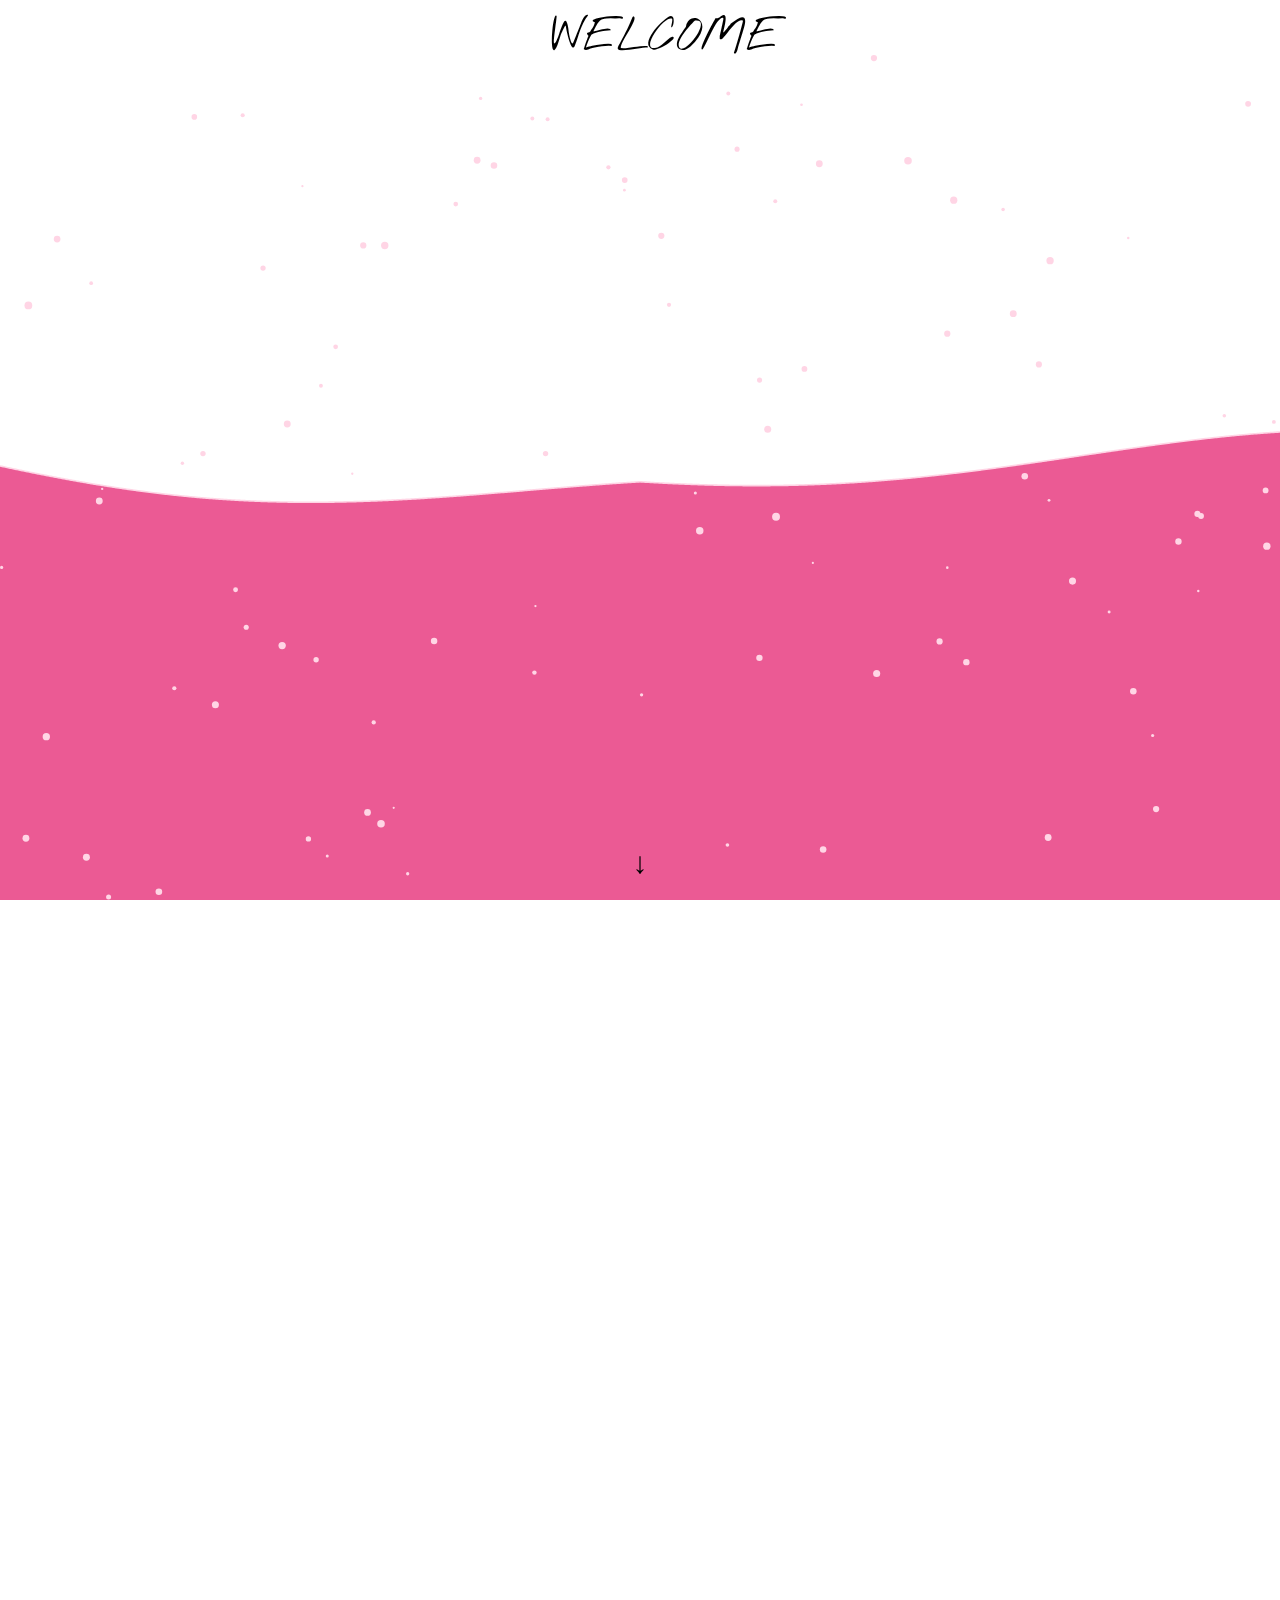
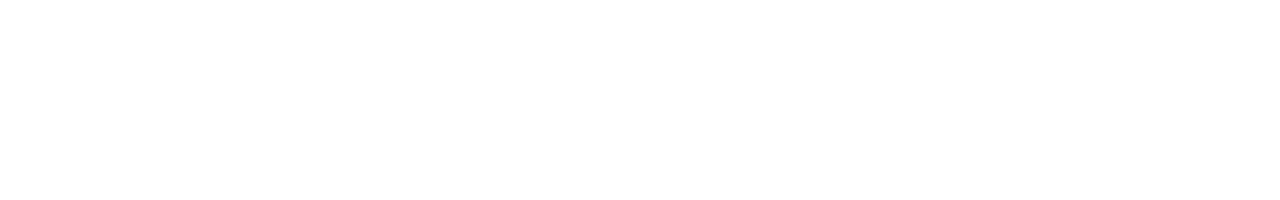
==== ываыа.html @ b16f65f5 "initial commit" ====
<!DOCTYPE html>
<html lang="ru">
<head>
  <meta charset="UTF-8">
  <meta name="viewport" content="width=device-width, initial-scale=1.0">
  <title>Главная страница</title>
  <link href="https://fonts.googleapis.com/css2?family=Nothing+You+Could+Do&display=swap" rel="stylesheet">
  <style>
    html, body {
      scroll-snap-type: y mandatory;
      overflow-y: scroll;
      height: 100vh;
      margin: 0;
    }



    .page {
      scroll-snap-align: start;
      height: 100vh;
      display: flex;
      justify-content: center;
      align-items: center;
      flex-direction: column;
    }

    #page2 {
      background: #D5E5FF;
    }

    .welcome-text {
    position: relative;
    font-family: 'Nothing You Could Do', cursive;
    font-size: 46px;
    text-align: center;
    top: 37px;
    left: 2%;
}

    .scroll-down {
      position: fixed;
      bottom: 20px;
      left: 50%;
      transform: translateX(-50%);
      font-size: 30px;
      cursor: pointer;
      animation: bounce 1.5s infinite;
    }

    @keyframes bounce {
      0%, 100% {
        transform: translateX(-50%) translateY(0);
      }
      50% {
        transform: translateX(-50%) translateY(-10px);
      }
    }
  </style>
</head>
<body>
  <div class="page" id="page1">
    <div class="welcome-text">WELCOME</div>
    <canvas id="waveCanvas"></canvas>
    <div class="scroll-down" onclick="scrollDown()">&#x2193;</div>
  </div>

  <div class="page" id="page2">
    <h1>Вторая страница</h1>
  </div>

  <script>

const canvas = document.getElementById('waveCanvas');
    const ctx = canvas.getContext('2d');

    let waveColor1 = '#FFD5E5'; // Первый цвет волны
    let waveColor2 = '#FFD5E5'; // Второй цвет волны
    let waveFrequency = 0.004; // Частота волны
    let wavePhase = 0; // Фаза волны (для анимации)
    let waveSpeed = 0.007; // Скорость движения волны
    let direction = 0.2; // Направление движения (1 - вправо, -1 - влево)
    
    function resizeCanvas() {
      canvasWidth = window.innerWidth;
      canvasHeight = window.innerHeight; // Волна занимает всю высоту экрана
      canvas.width = canvasWidth;
      canvas.height = canvasHeight;
    }

    function drawWave() {
      ctx.clearRect(0, 0, canvasWidth, canvasHeight);

      // Рисуем первую часть волны (градиент)
      ctx.beginPath();
      ctx.moveTo(0, canvasHeight / 2);

      for (let x = 0; x <= canvasWidth; x++) {
        let amplitude = Math.abs(canvasWidth / 2 - x) / (canvasWidth / 2) * 50; // Максимальная амплитуда — 50
        let y = (canvasHeight / 2) + Math.sin(x * waveFrequency + wavePhase) * amplitude;
        ctx.lineTo(x, y);
      }

      ctx.lineTo(canvasWidth, canvasHeight); // Линия вниз до нижнего края
      ctx.lineTo(0, canvasHeight);          // Линия влево по нижнему краю
      ctx.closePath();

      let gradient = ctx.createLinearGradient(0, canvasHeight / 2, 0, canvasHeight);
      gradient.addColorStop(0, waveColor1);
      gradient.addColorStop(1, waveColor2);

      ctx.fillStyle = gradient;
      ctx.fill();

      // Рисуем черную полосу
      ctx.beginPath();
      ctx.moveTo(0, canvasHeight / 2);

      for (let x = 0; x <= canvasWidth; x++) {
        let amplitude = Math.abs(canvasWidth / 2 - x) / (canvasWidth / 2) * 50;
        let y =
          (canvasHeight / 2) +
          Math.sin(x * waveFrequency + wavePhase) * amplitude;

        let stripeWidth = Math.max(1, Math.abs(Math.sin(wavePhase)) * 5); // Ширина полосы от 1 до 5 пикселей
        ctx.lineTo(x, y + stripeWidth); // Смещаем линию вниз на ширину полосы
      }

      ctx.lineTo(canvasWidth, canvasHeight); 
      ctx.lineTo(0, canvasHeight); 
      ctx.closePath();

      ctx.fillStyle = '#EB5A94';
      ctx.fill();

      // Изменяем фазу для анимации (только влево)
      wavePhase -= waveSpeed; // Движение только влево

      if (wavePhase < -Math.PI * 2) {
        wavePhase += Math.PI * 2; // Сброс фазы для цикличности
      }
    }

    // Настройки звёзд
const stars = [];
const starCount = 100; // Количество звёзд

function createStars() {
  for (let i = 0; i < starCount; i++) {
    stars.push({
      x: Math.random() * canvas.width,
      y: Math.random() * canvas.height,
      size: Math.random() * 3 + 1, // Размер звезды от 1 до 4
      speed: Math.random() * (2 - 1) + 1 // Скорость падения от 1 до 2
    });
  }
}
function drawStars() {
  ctx.fillStyle = '#FFD5E5'; // Розовый цвет звёзд
  stars.forEach(star => {
    ctx.beginPath();
    ctx.arc(star.x, star.y, star.size, 0, Math.PI * 2);
    ctx.fill();
    star.y += star.speed;

    // Если звезда вышла за пределы экрана, переместим её обратно в верхнюю часть
    if (star.y > canvas.height) {
      star.y = -star.size;
      star.x = Math.random() * canvas.width;
    }
  });
}


    function animate() {
      requestAnimationFrame(animate);
      drawWave();
      drawStars(); // Рисуем звёзды
    }

    window.addEventListener('resize', resizeCanvas);

    resizeCanvas(); // Инициализация размеров canvas
    createStars();
    animate(); // Запуск анимации




    function scrollDown() {
  const nextSection = document.getElementById("page2");
  if (nextSection) {
    nextSection.scrollIntoView({ behavior: "smooth" });
  }
}


    let isScrolling = false;

    window.addEventListener("wheel", (event) => {
      if (isScrolling) return;
      isScrolling = true;

      const direction = event.deltaY > 0 ? 1 : -1;
      const currentScroll = window.scrollY;
      const pageHeight = window.innerHeight;
      let nextScroll = currentScroll + direction * pageHeight;

      nextScroll = Math.max(0, Math.min(nextScroll, document.body.scrollHeight - pageHeight));

      window.scrollTo({
        top: nextScroll,
        behavior: "smooth",
      });

      setTimeout(() => (isScrolling = false), 800);
    });
  </script>
</body>
</html>
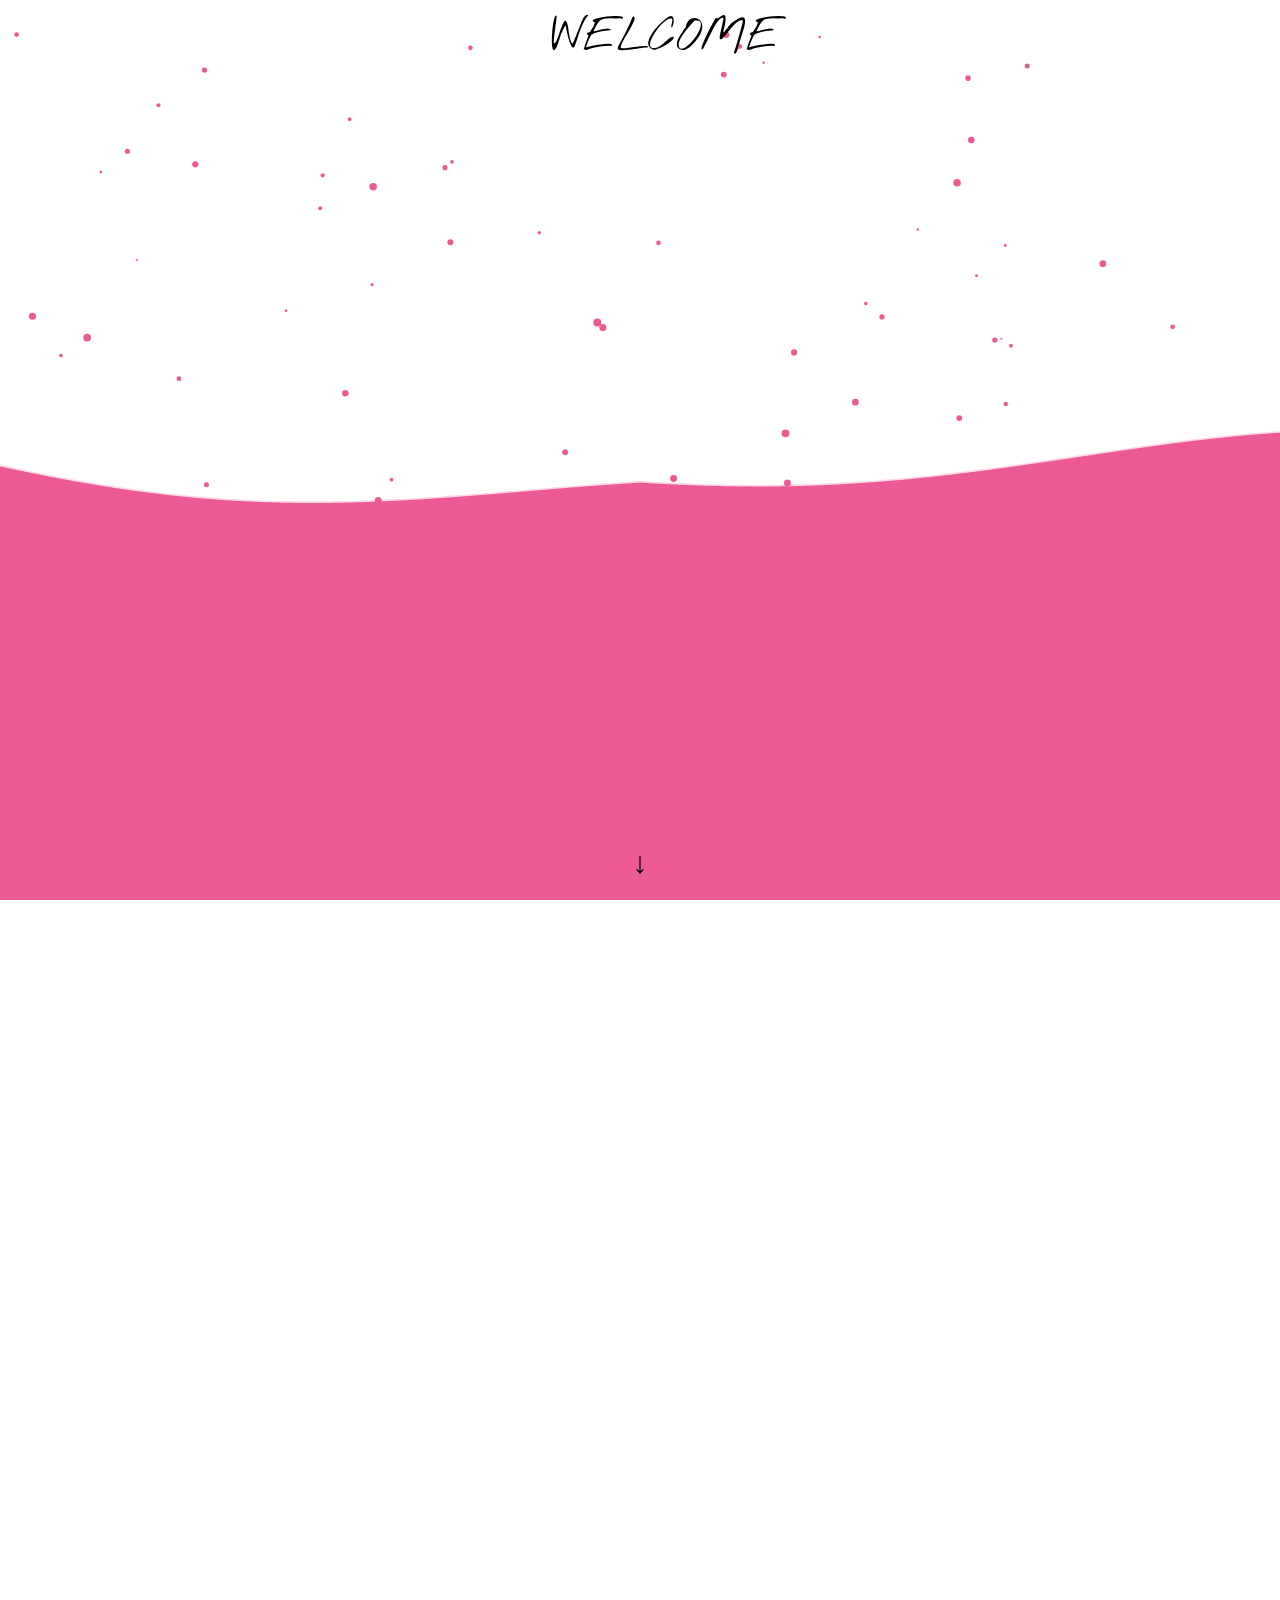
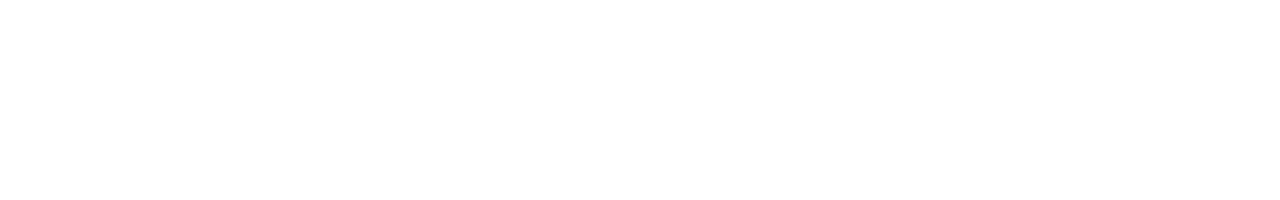
==== commit 3790170e: "initial commot" ====
--- a/ываыа.html
+++ b/ываыа.html
@@ -7,11 +7,21 @@
   <link href="https://fonts.googleapis.com/css2?family=Nothing+You+Could+Do&display=swap" rel="stylesheet">
   <style>
     html, body {
+      overflow-x: hidden; /* Отключает горизонтальный скролл */
       scroll-snap-type: y mandatory;
       overflow-y: scroll;
       height: 100vh;
       margin: 0;
     }
+
+    #waveCanvasMirror {
+      transform: scaleY(-1);
+    position: absolute;
+    top: 0;
+    left: 0;
+    width: 100%;
+    height: 100%;
+}
 
 
 
@@ -25,7 +35,13 @@
     }
 
     #page2 {
-      background: #D5E5FF;
+      transform: scaleY(-1);
+      scroll-snap-align: start;
+      height: 100vh;
+      display: flex;
+      justify-content: center;
+      align-items: center;
+      flex-direction: column;
     }
 
     .welcome-text {
@@ -65,8 +81,9 @@
   </div>
 
   <div class="page" id="page2">
-    <h1>Вторая страница</h1>
-  </div>
+    <canvas id="waveCanvasMirror"></canvas>
+</div>
+
 
   <script>
 
@@ -155,7 +172,7 @@
   }
 }
 function drawStars() {
-  ctx.fillStyle = '#FFD5E5'; // Розовый цвет звёзд
+  ctx.fillStyle = '#EB5A94'; // Розовый цвет звёзд
   stars.forEach(star => {
     ctx.beginPath();
     ctx.arc(star.x, star.y, star.size, 0, Math.PI * 2);
@@ -184,6 +201,72 @@
     animate(); // Запуск анимации
 
 
+const canvasMirror = document.getElementById('waveCanvasMirror');
+const ctxMirror = canvasMirror.getContext('2d');
+
+function resizeMirrorCanvas() {
+    canvasMirror.width = window.innerWidth;
+    canvasMirror.height = window.innerHeight;
+}
+
+function drawMirrorWave() {
+    ctxMirror.clearRect(0, 0, canvasMirror.width, canvasMirror.height);
+    
+    // Отзеркаливаем весь канвас
+    ctxMirror.save();
+    ctxMirror.translate(0, canvasMirror.height);
+    ctxMirror.scale(1, -1); // Отражаем по вертикали
+
+    // Рисуем ту же волну
+    ctxMirror.beginPath();
+    ctxMirror.moveTo(0, canvasMirror.height / 2);
+
+    for (let x = 0; x <= canvasMirror.width; x++) {
+        let amplitude = Math.abs(canvasMirror.width / 2 - x) / (canvasMirror.width / 2) * 50;
+        let y = (canvasMirror.height / 2) + Math.sin(x * waveFrequency + wavePhase) * amplitude;
+        ctxMirror.lineTo(x, y);
+    }
+
+    ctxMirror.lineTo(canvasMirror.width, canvasMirror.height);
+    ctxMirror.lineTo(0, canvasMirror.height);
+    ctxMirror.closePath();
+
+    let gradient = ctxMirror.createLinearGradient(0, canvasMirror.height / 2, 0, canvasMirror.height);
+    gradient.addColorStop(0, waveColor1);
+    gradient.addColorStop(1, waveColor2);
+
+    ctxMirror.fillStyle = gradient;
+    ctxMirror.fill();
+
+    // Рисуем черную полосу
+    ctxMirror.beginPath();
+    ctxMirror.moveTo(0, canvasMirror.height / 2);
+
+    for (let x = 0; x <= canvasMirror.width; x++) {
+        let amplitude = Math.abs(canvasMirror.width / 2 - x) / (canvasMirror.width / 2) * 50;
+        let y = (canvasMirror.height / 2) + Math.sin(x * waveFrequency + wavePhase) * amplitude;
+        let stripeWidth = Math.max(1, Math.abs(Math.sin(wavePhase)) * 5);
+        ctxMirror.lineTo(x, y + stripeWidth);
+    }
+
+    ctxMirror.lineTo(canvasMirror.width, canvasMirror.height);
+    ctxMirror.lineTo(0, canvasMirror.height);
+    ctxMirror.closePath();
+
+    ctxMirror.fillStyle = '#EB5A94';
+    ctxMirror.fill();
+
+    ctxMirror.restore(); // Возвращаем обычную систему координат
+}
+
+function animateMirror() {
+    requestAnimationFrame(animateMirror);
+    drawMirrorWave();
+}
+
+window.addEventListener('resize', resizeMirrorCanvas);
+resizeMirrorCanvas();
+animateMirror();
 
 
     function scrollDown() {
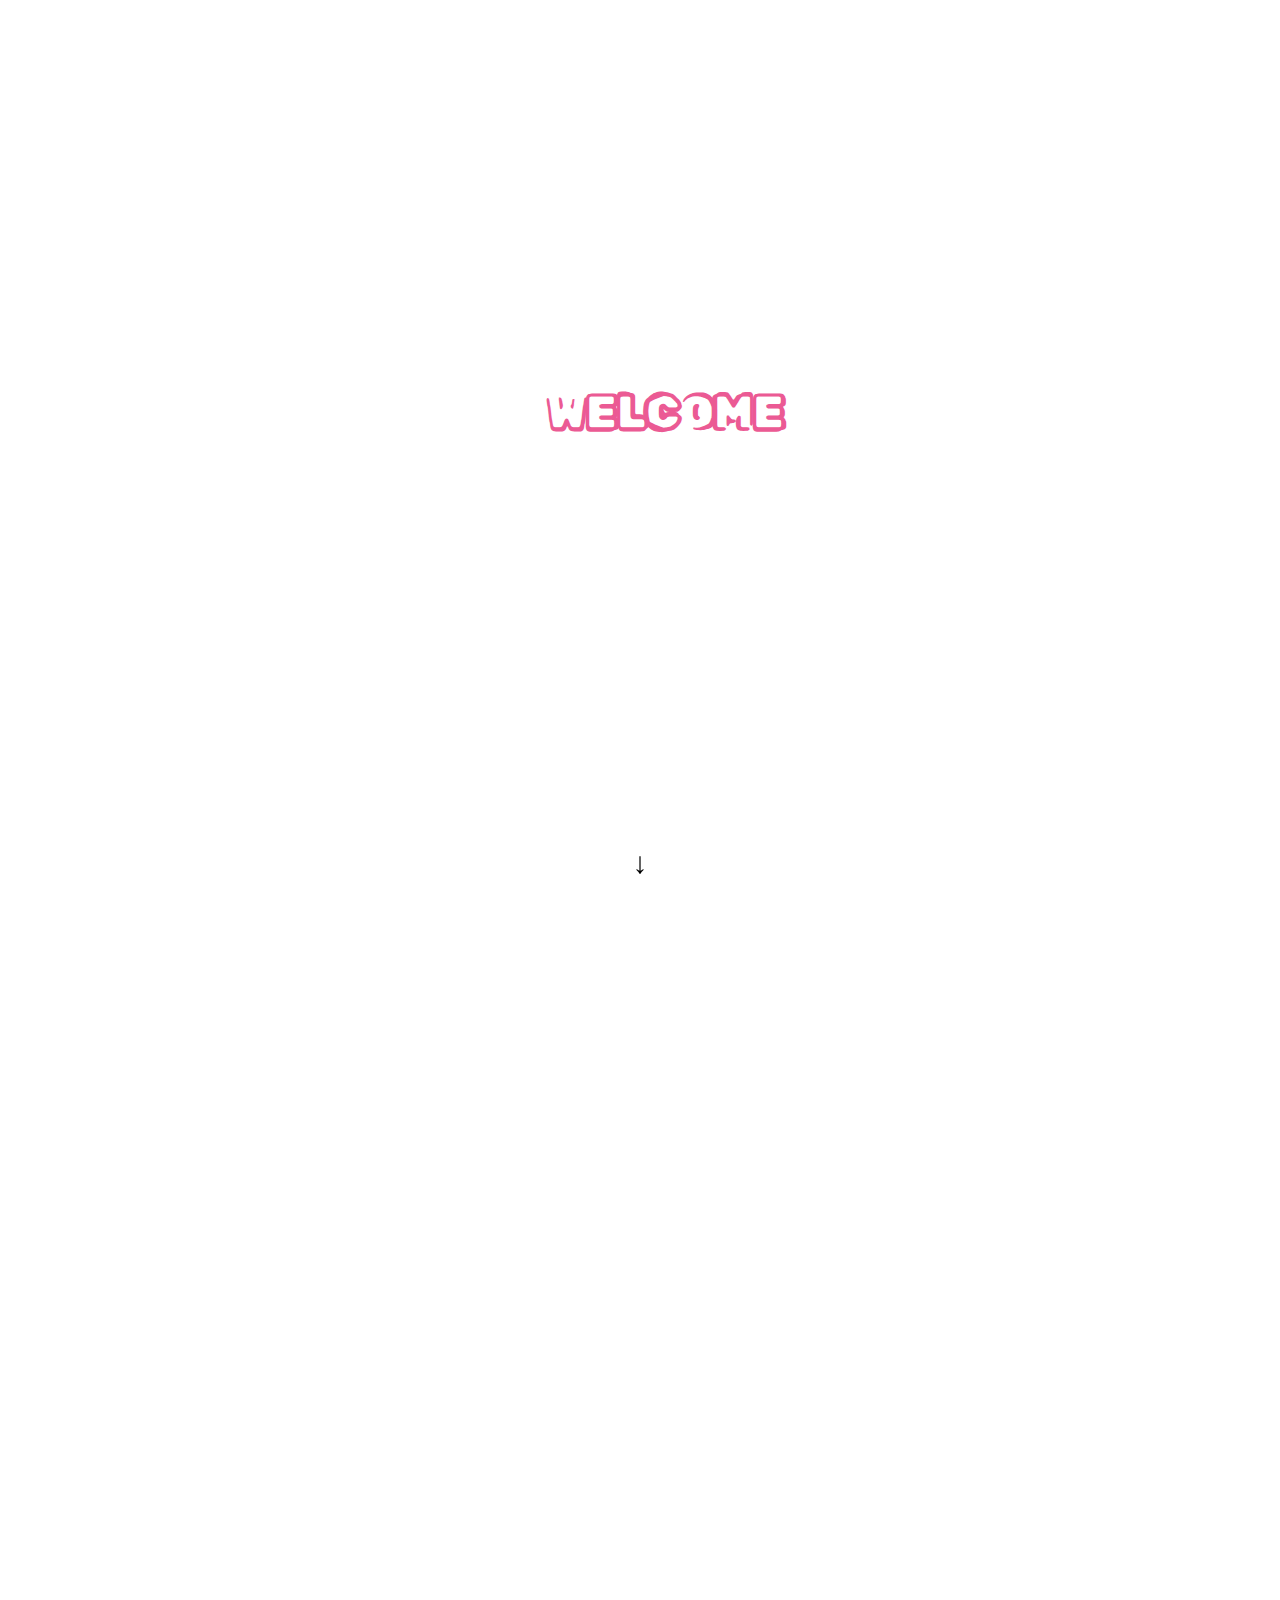
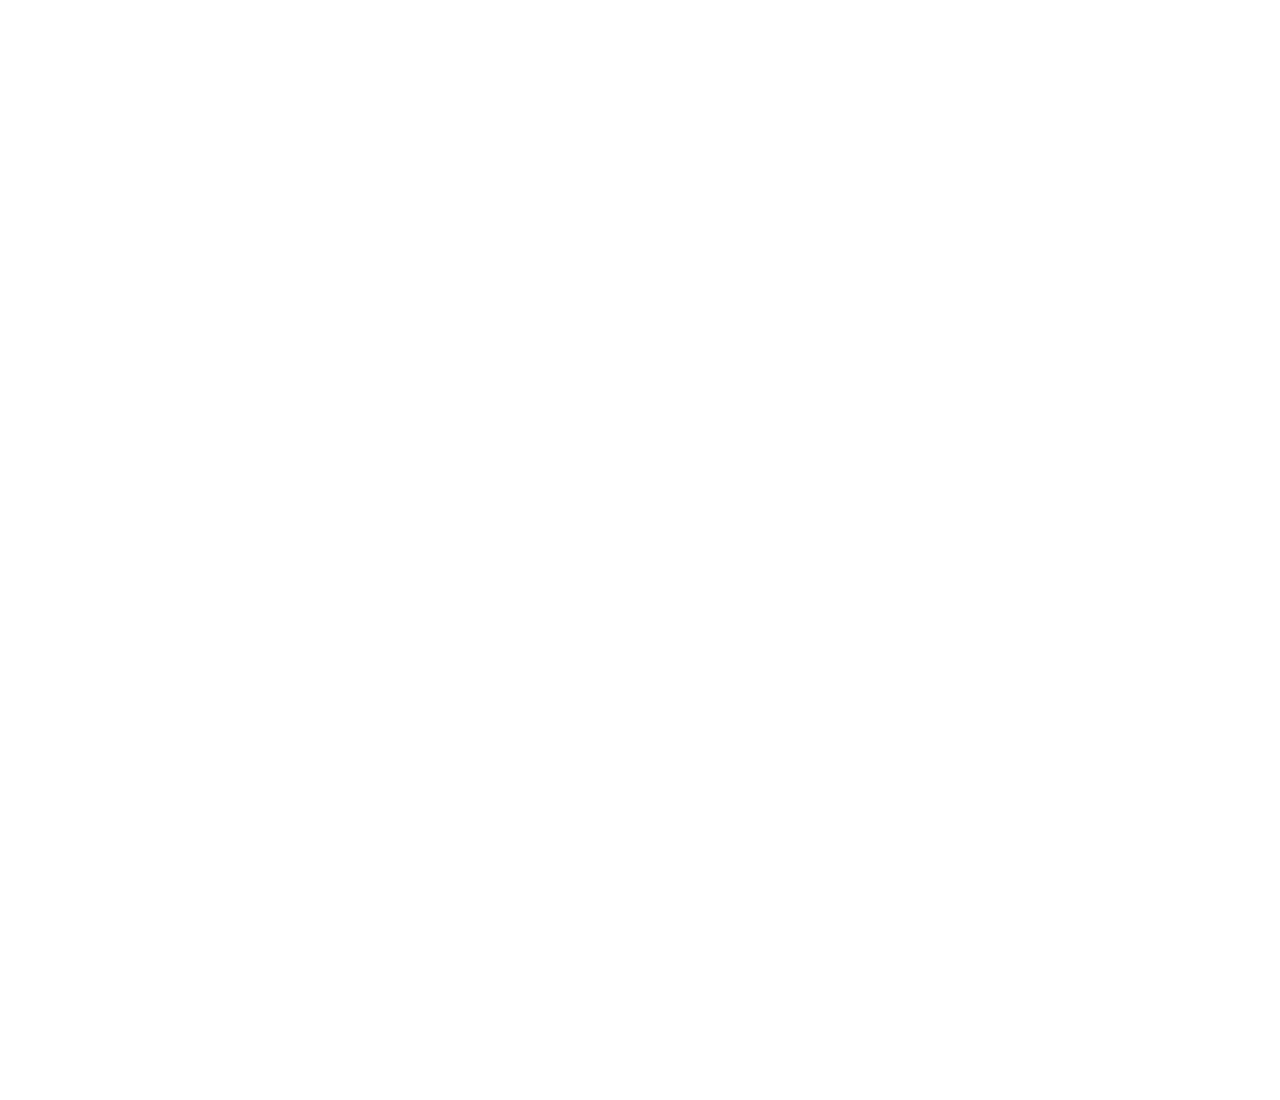
==== commit 08ad5033: "initial commit" ====
--- a/ываыа.html
+++ b/ываыа.html
@@ -4,26 +4,30 @@
   <meta charset="UTF-8">
   <meta name="viewport" content="width=device-width, initial-scale=1.0">
   <title>Главная страница</title>
-  <link href="https://fonts.googleapis.com/css2?family=Nothing+You+Could+Do&display=swap" rel="stylesheet">
+  <link href="https://fonts.googleapis.com/css2?family=Rubik+Vinyl&display=swap" rel="stylesheet">
+  
   <style>
-    html, body {
+  
+  html, body {
       overflow-x: hidden; /* Отключает горизонтальный скролл */
       scroll-snap-type: y mandatory;
       overflow-y: scroll;
       height: 100vh;
       margin: 0;
+      body {
+  scrollbar-width: thin;
+  scrollbar-color: #EB5A94 #fff;
+}
     }
 
     #waveCanvasMirror {
       transform: scaleY(-1);
-    position: absolute;
-    top: 0;
-    left: 0;
-    width: 100%;
-    height: 100%;
-}
-
-
+      position: absolute;
+      top: 0;
+      left: 0;
+      width: 100%;
+      height: 100%;
+    }
 
     .page {
       scroll-snap-align: start;
@@ -44,14 +48,41 @@
       flex-direction: column;
     }
 
+    #page3 {
+      transform: scaleY(-1);
+      scroll-snap-align: start;
+      height: 100vh;
+      display: flex;
+      justify-content: center;
+      align-items: center;
+      flex-direction: column;
+    }
+
     .welcome-text {
+    color: #EB5A94;
     position: relative;
-    font-family: 'Nothing You Could Do', cursive;
+    font-family: 'Rubik Vinyl', sans-serif;
     font-size: 46px;
+    font-weight: bold;
     text-align: center;
     top: 37px;
     left: 2%;
-}
+    -webkit-user-select: none;
+    -khtml-user-select: none;
+    -moz-user-select: none;
+    -ms-user-select: none;
+    user-select: none;
+    animation: breathe 2s ease-in-out infinite alternate; /* Добавляем анимацию */
+    }
+
+@keyframes breathe {
+  0% {
+    transform: scale(1); /* Начальный размер */
+    }
+  100% {
+    transform: scale(1.05); /* Увеличенный размер (можно изменить) */
+      }
+  }
 
     .scroll-down {
       position: fixed;
@@ -73,6 +104,7 @@
     }
   </style>
 </head>
+
 <body>
   <div class="page" id="page1">
     <div class="welcome-text">WELCOME</div>
@@ -82,221 +114,147 @@
 
   <div class="page" id="page2">
     <canvas id="waveCanvasMirror"></canvas>
-</div>
-
+    <canvas id="starsCanvas2"></canvas>  <!-- Добавляем canvas для звезд на странице 2 -->
+  </div>
+
+  <div class="page" id="page3">
+    <canvas id="waveCanvasMirror"></canvas>
+    <canvas id="starsCanvas3"></canvas>  <!-- Добавляем canvas для звезд на странице 3 -->
+  </div>
 
   <script>
-
-const canvas = document.getElementById('waveCanvas');
-    const ctx = canvas.getContext('2d');
-
-    let waveColor1 = '#FFD5E5'; // Первый цвет волны
-    let waveColor2 = '#FFD5E5'; // Второй цвет волны
-    let waveFrequency = 0.004; // Частота волны
-    let wavePhase = 0; // Фаза волны (для анимации)
-    let waveSpeed = 0.007; // Скорость движения волны
-    let direction = 0.2; // Направление движения (1 - вправо, -1 - влево)
-    
-    function resizeCanvas() {
-      canvasWidth = window.innerWidth;
-      canvasHeight = window.innerHeight; // Волна занимает всю высоту экрана
-      canvas.width = canvasWidth;
-      canvas.height = canvasHeight;
-    }
-
-    function drawWave() {
-      ctx.clearRect(0, 0, canvasWidth, canvasHeight);
-
-      // Рисуем первую часть волны (градиент)
-      ctx.beginPath();
-      ctx.moveTo(0, canvasHeight / 2);
-
-      for (let x = 0; x <= canvasWidth; x++) {
-        let amplitude = Math.abs(canvasWidth / 2 - x) / (canvasWidth / 2) * 50; // Максимальная амплитуда — 50
-        let y = (canvasHeight / 2) + Math.sin(x * waveFrequency + wavePhase) * amplitude;
-        ctx.lineTo(x, y);
-      }
-
-      ctx.lineTo(canvasWidth, canvasHeight); // Линия вниз до нижнего края
-      ctx.lineTo(0, canvasHeight);          // Линия влево по нижнему краю
-      ctx.closePath();
-
-      let gradient = ctx.createLinearGradient(0, canvasHeight / 2, 0, canvasHeight);
-      gradient.addColorStop(0, waveColor1);
-      gradient.addColorStop(1, waveColor2);
-
-      ctx.fillStyle = gradient;
-      ctx.fill();
-
-      // Рисуем черную полосу
-      ctx.beginPath();
-      ctx.moveTo(0, canvasHeight / 2);
-
-      for (let x = 0; x <= canvasWidth; x++) {
-        let amplitude = Math.abs(canvasWidth / 2 - x) / (canvasWidth / 2) * 50;
-        let y =
-          (canvasHeight / 2) +
-          Math.sin(x * waveFrequency + wavePhase) * amplitude;
-
-        let stripeWidth = Math.max(1, Math.abs(Math.sin(wavePhase)) * 5); // Ширина полосы от 1 до 5 пикселей
-        ctx.lineTo(x, y + stripeWidth); // Смещаем линию вниз на ширину полосы
-      }
-
-      ctx.lineTo(canvasWidth, canvasHeight); 
-      ctx.lineTo(0, canvasHeight); 
-      ctx.closePath();
-
-      ctx.fillStyle = '#EB5A94';
-      ctx.fill();
-
-      // Изменяем фазу для анимации (только влево)
-      wavePhase -= waveSpeed; // Движение только влево
-
-      if (wavePhase < -Math.PI * 2) {
-        wavePhase += Math.PI * 2; // Сброс фазы для цикличности
-      }
-    }
-
-    // Настройки звёзд
-const stars = [];
-const starCount = 100; // Количество звёзд
-
-function createStars() {
-  for (let i = 0; i < starCount; i++) {
-    stars.push({
-      x: Math.random() * canvas.width,
-      y: Math.random() * canvas.height,
-      size: Math.random() * 3 + 1, // Размер звезды от 1 до 4
-      speed: Math.random() * (2 - 1) + 1 // Скорость падения от 1 до 2
-    });
-  }
-}
-function drawStars() {
-  ctx.fillStyle = '#EB5A94'; // Розовый цвет звёзд
-  stars.forEach(star => {
-    ctx.beginPath();
-    ctx.arc(star.x, star.y, star.size, 0, Math.PI * 2);
-    ctx.fill();
-    star.y += star.speed;
-
-    // Если звезда вышла за пределы экрана, переместим её обратно в верхнюю часть
-    if (star.y > canvas.height) {
-      star.y = -star.size;
-      star.x = Math.random() * canvas.width;
-    }
-  });
-}
-
+    // ... ваш существующий код для волн ...
+
+    // Настройки звёзд для первой страницы
+    const stars1 = [];
+    const starCount = 100;
+
+    const canvas1 = document.getElementById('waveCanvas');
+    const ctx1 = canvas1.getContext('2d');
+
+    function createStars1() {
+      for (let i = 0; i < starCount; i++) {
+        stars1.push({
+          x: Math.random() * canvas1.width,
+          y: Math.random() * canvas1.height,
+          size: Math.random() * 3 + 1,
+          speed: Math.random() * (2 - 1) + 1
+        });
+      }
+    }
+
+    function drawStars1() {
+      ctx1.fillStyle = '#EB5A94';
+      stars1.forEach(star => {
+        ctx1.beginPath();
+        ctx1.arc(star.x, star.y, star.size, 0, Math.PI * 2);
+        ctx1.fill();
+        star.y += star.speed;
+
+        if (star.y > canvas1.height) {
+          star.y = -star.size;
+          star.x = Math.random() * canvas1.width;
+        }
+      });
+    }
+
+    // Настройки звёзд для второй страницы
+    const stars2 = [];
+    const canvas2 = document.getElementById('starsCanvas2');
+    const ctx2 = canvas2.getContext('2d');
+
+    function createStars2() {
+      for (let i = 0; i < starCount; i++) {
+        stars2.push({
+          x: Math.random() * canvas2.width,
+          y: Math.random() * canvas2.height,
+          size: Math.random() * 3 + 1,
+          speed: Math.random() * (2 - 1) + 1
+        });
+      }
+    }
+
+    function drawStars2() {
+      if (!ctx2) return;  // Проверка на null
+
+      ctx2.fillStyle = '#EB5A94';
+      stars2.forEach(star => {
+        ctx2.beginPath();
+        ctx2.arc(star.x, star.y, star.size, 0, Math.PI * 2);
+        ctx2.fill();
+        star.y += star.speed;
+
+        if (star.y > canvas2.height) {
+          star.y = -star.size;
+          star.x = Math.random() * canvas2.width;
+        }
+      });
+    }
+
+    // Настройки звёзд для третьей страницы
+    const stars3 = [];
+    const canvas3 = document.getElementById('starsCanvas3');
+    const ctx3 = canvas3.getContext('2d');
+
+    function createStars3() {
+      for (let i = 0; i < starCount; i++) {
+        stars3.push({
+          x: Math.random() * canvas3.width,
+          y: Math.random() * canvas3.height,
+          size: Math.random() * 3 + 1,
+          speed: Math.random() * (2 - 1) + 1
+        });
+      }
+    }
+
+    function drawStars3() {
+      if (!ctx3) return;  // Проверка на null
+
+      ctx3.fillStyle = '#EB5A94';
+      stars3.forEach(star => {
+        ctx3.beginPath();
+        ctx3.arc(star.x, star.y, star.size, 0, Math.PI * 2);
+        ctx3.fill();
+        star.y += star.speed;
+
+        if (star.y > canvas3.height) {
+          star.y = -star.size;
+          star.x = Math.random() * canvas3.width;
+        }
+      });
+    }
 
     function animate() {
       requestAnimationFrame(animate);
       drawWave();
-      drawStars(); // Рисуем звёзды
-    }
-
-    window.addEventListener('resize', resizeCanvas);
-
-    resizeCanvas(); // Инициализация размеров canvas
-    createStars();
-    animate(); // Запуск анимации
-
-
-const canvasMirror = document.getElementById('waveCanvasMirror');
-const ctxMirror = canvasMirror.getContext('2d');
-
-function resizeMirrorCanvas() {
-    canvasMirror.width = window.innerWidth;
-    canvasMirror.height = window.innerHeight;
-}
-
-function drawMirrorWave() {
-    ctxMirror.clearRect(0, 0, canvasMirror.width, canvasMirror.height);
-    
-    // Отзеркаливаем весь канвас
-    ctxMirror.save();
-    ctxMirror.translate(0, canvasMirror.height);
-    ctxMirror.scale(1, -1); // Отражаем по вертикали
-
-    // Рисуем ту же волну
-    ctxMirror.beginPath();
-    ctxMirror.moveTo(0, canvasMirror.height / 2);
-
-    for (let x = 0; x <= canvasMirror.width; x++) {
-        let amplitude = Math.abs(canvasMirror.width / 2 - x) / (canvasMirror.width / 2) * 50;
-        let y = (canvasMirror.height / 2) + Math.sin(x * waveFrequency + wavePhase) * amplitude;
-        ctxMirror.lineTo(x, y);
-    }
-
-    ctxMirror.lineTo(canvasMirror.width, canvasMirror.height);
-    ctxMirror.lineTo(0, canvasMirror.height);
-    ctxMirror.closePath();
-
-    let gradient = ctxMirror.createLinearGradient(0, canvasMirror.height / 2, 0, canvasMirror.height);
-    gradient.addColorStop(0, waveColor1);
-    gradient.addColorStop(1, waveColor2);
-
-    ctxMirror.fillStyle = gradient;
-    ctxMirror.fill();
-
-    // Рисуем черную полосу
-    ctxMirror.beginPath();
-    ctxMirror.moveTo(0, canvasMirror.height / 2);
-
-    for (let x = 0; x <= canvasMirror.width; x++) {
-        let amplitude = Math.abs(canvasMirror.width / 2 - x) / (canvasMirror.width / 2) * 50;
-        let y = (canvasMirror.height / 2) + Math.sin(x * waveFrequency + wavePhase) * amplitude;
-        let stripeWidth = Math.max(1, Math.abs(Math.sin(wavePhase)) * 5);
-        ctxMirror.lineTo(x, y + stripeWidth);
-    }
-
-    ctxMirror.lineTo(canvasMirror.width, canvasMirror.height);
-    ctxMirror.lineTo(0, canvasMirror.height);
-    ctxMirror.closePath();
-
-    ctxMirror.fillStyle = '#EB5A94';
-    ctxMirror.fill();
-
-    ctxMirror.restore(); // Возвращаем обычную систему координат
-}
-
-function animateMirror() {
-    requestAnimationFrame(animateMirror);
-    drawMirrorWave();
-}
-
-window.addEventListener('resize', resizeMirrorCanvas);
-resizeMirrorCanvas();
-animateMirror();
-
-
-    function scrollDown() {
-  const nextSection = document.getElementById("page2");
-  if (nextSection) {
-    nextSection.scrollIntoView({ behavior: "smooth" });
-  }
-}
-
-
-    let isScrolling = false;
-
-    window.addEventListener("wheel", (event) => {
-      if (isScrolling) return;
-      isScrolling = true;
-
-      const direction = event.deltaY > 0 ? 1 : -1;
-      const currentScroll = window.scrollY;
-      const pageHeight = window.innerHeight;
-      let nextScroll = currentScroll + direction * pageHeight;
-
-      nextScroll = Math.max(0, Math.min(nextScroll, document.body.scrollHeight - pageHeight));
-
-      window.scrollTo({
-        top: nextScroll,
-        behavior: "smooth",
-      });
-
-      setTimeout(() => (isScrolling = false), 800);
-    });
+      drawStars1(); // Рисуем звёзды на первой странице
+
+      if (ctx2) drawStars2(); // Рисуем звёзды на второй странице
+      if (ctx3) drawStars3(); // Рисуем звёзды на третьей странице
+    }
+
+    // ... ваш существующий код ...
+
+    // Инициализация
+    resizeCanvas();
+    createStars1(); // Создаем звезды для первой страницы
+
+    // Создаем canvas и звезды для второй страницы
+    if (document.getElementById('starsCanvas2')) {
+      canvas2.width = window.innerWidth;
+      canvas2.height = window.innerHeight;
+      createStars2();
+    }
+
+    // Создаем canvas и звезды для третьей страницы
+    if (document.getElementById('starsCanvas3')) {
+      canvas3.width = window.innerWidth;
+      canvas3.height = window.innerHeight;
+      createStars3();
+    }
+
+    animate();
+    // ... остальной код ...
   </script>
 </body>
 </html>
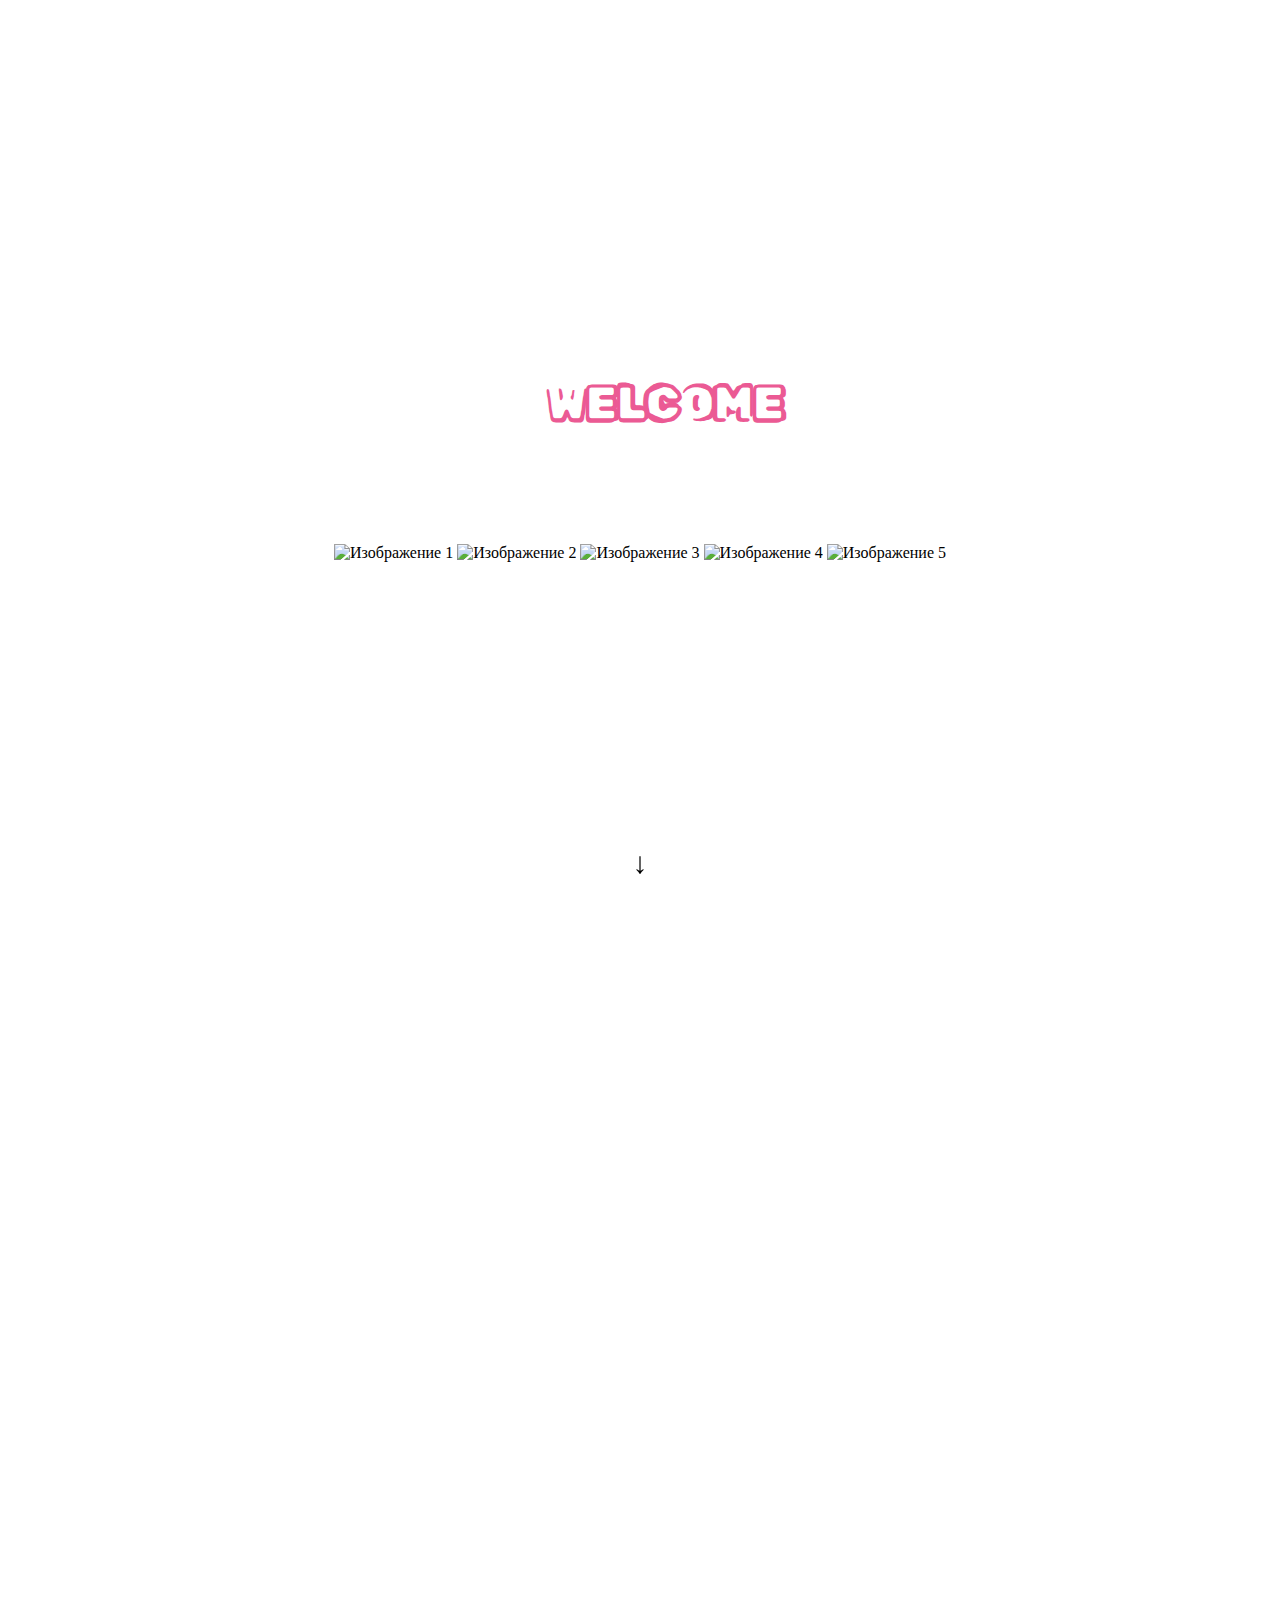
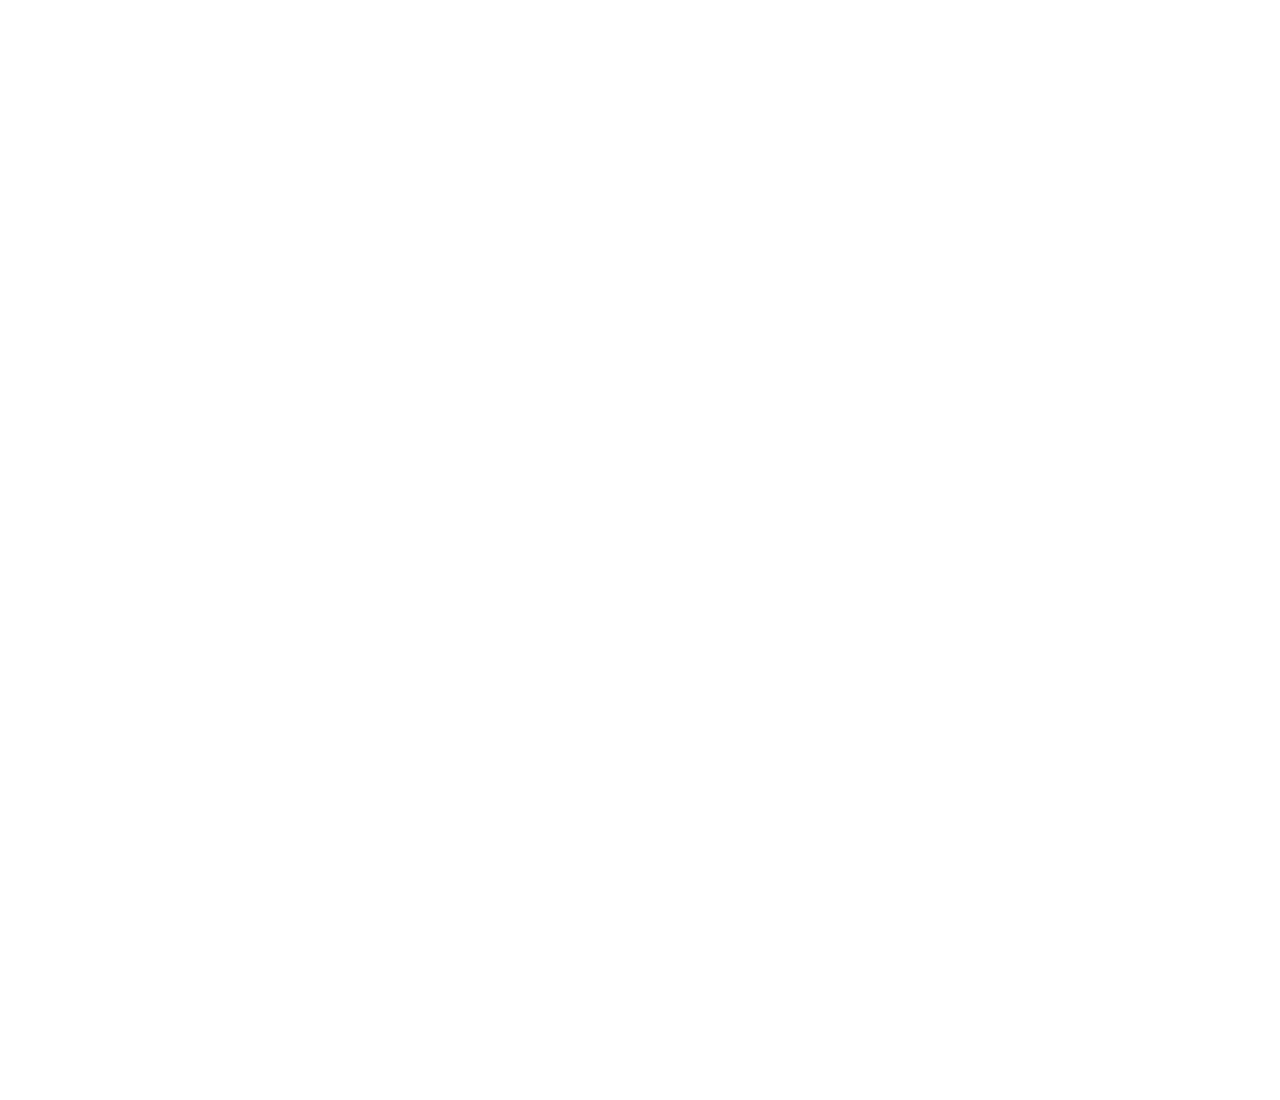
==== commit d07a6c61: "initial commit" ====
--- a/ываыа.html
+++ b/ываыа.html
@@ -102,6 +102,67 @@
         transform: translateX(-50%) translateY(-10px);
       }
     }
+   /* Стили для контейнера с изображениями */
+   .image-container {
+      position: absolute;
+      top: 50%;
+      left: 50%;
+      transform: translate(-50%, -50%);
+      width: 300px; /* Задайте нужную ширину */
+      height: 200px; /* Задайте нужную высоту */
+    }
+
+    /* Стили для изображений */
+    .image-container img {
+      position: absolute;
+      top: 0;
+      left: 0;
+      width: 100%;
+      height: 100%;
+      object-fit: cover; /* Заполняет контейнер, обрезая изображение при необходимости */
+      opacity: 0; /* Скрываем все изображения */
+      animation: imageAnimation 10s infinite; /* Анимация смены изображений */
+    }
+
+    /* Показываем первое изображение */
+    .image-container img:nth-child(1) {
+      animation-delay: 0s;
+    }
+
+    .image-container img:nth-child(2) {
+      animation-delay: 2s;
+    }
+
+    .image-container img:nth-child(3) {
+      animation-delay: 4s;
+    }
+
+    .image-container img:nth-child(4) {
+      animation-delay: 6s;
+    }
+
+    .image-container img:nth-child(5) {
+      animation-delay: 8s;
+    }
+
+    /* Анимация смены изображений */
+    @keyframes imageAnimation {
+      0% {
+        opacity: 0;
+      }
+      10% {
+        opacity: 1;
+      }
+      30% {
+        opacity: 1;
+      }
+      40% {
+        opacity: 0;
+      }
+      100% {
+        opacity: 0;
+      }
+    }
   </style>
 </head>
 
@@ -110,6 +171,13 @@
     <div class="welcome-text">WELCOME</div>
     <canvas id="waveCanvas"></canvas>
     <div class="scroll-down" onclick="scrollDown()">&#x2193;</div>
+    <div class="image-slider">
+      <img src="C:\Users\Kelly\Desktop\мой сайт\image\первый кадр.png" alt="Изображение 1">
+      <img src="C:\Users\Kelly\Desktop\мой сайт\image\второй кадр.png" alt="Изображение 2">
+      <img src="C:\Users\Kelly\Desktop\мой сайт\image\третий.png" alt="Изображение 3">
+      <img src="C:\Users\Kelly\Desktop\мой сайт\image\четвёртый.png" alt="Изображение 4">
+      <img src="C:\Users\Kelly\Desktop\мой сайт\image\Пятый.png" alt="Изображение 5">
+    </div>
   </div>
 
   <div class="page" id="page2">
